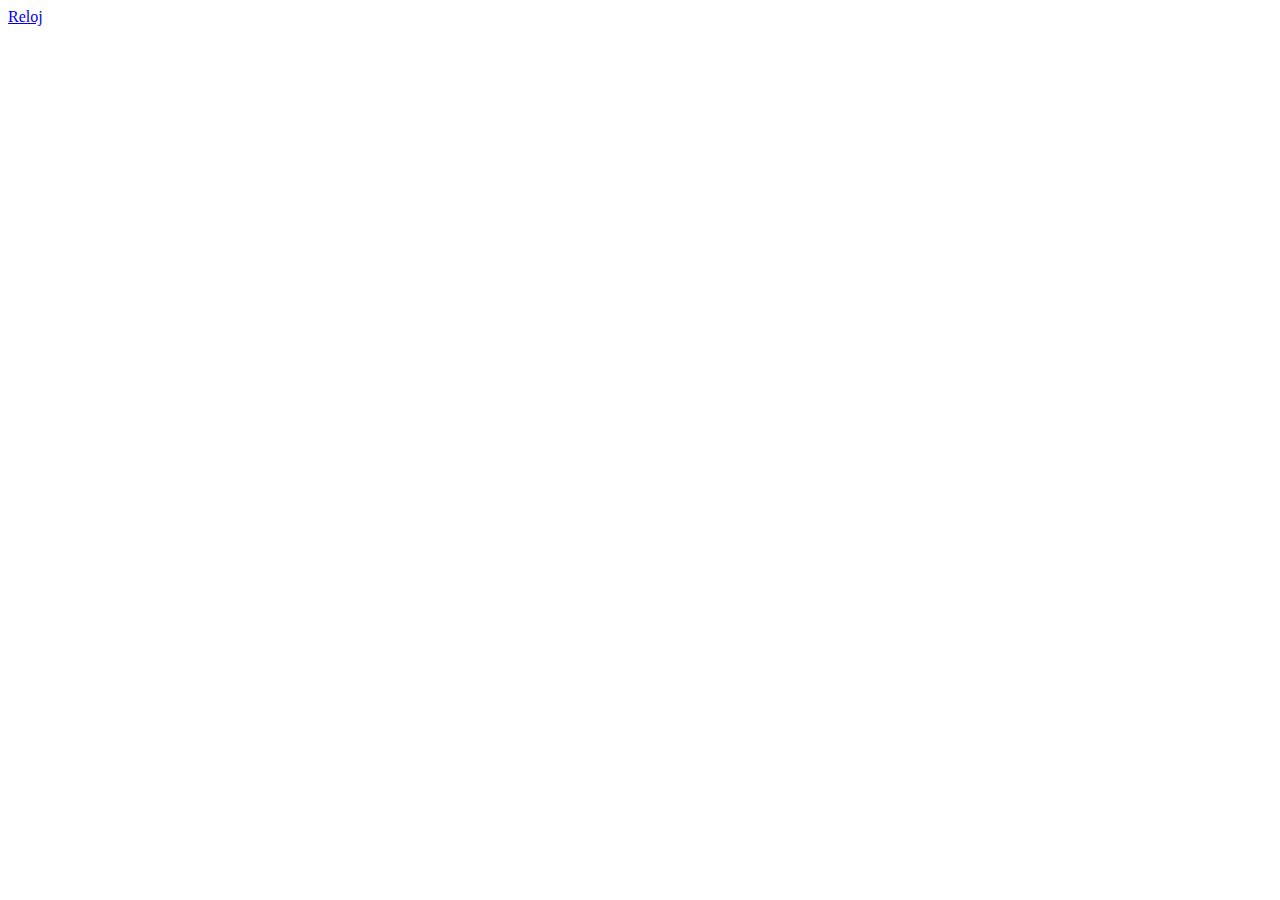
==== index.html @ ecfa4759 "primera subida proyecto" ====
<!DOCTYPE html>
<html lang="en">
<head>
    <meta charset="UTF-8">
    <meta name="viewport" content="width=device-width, initial-scale=1.0">
    <title>Document</title>
</head>
<body>
    <a href="reloj.html">Reloj</a>
</body>
</html>
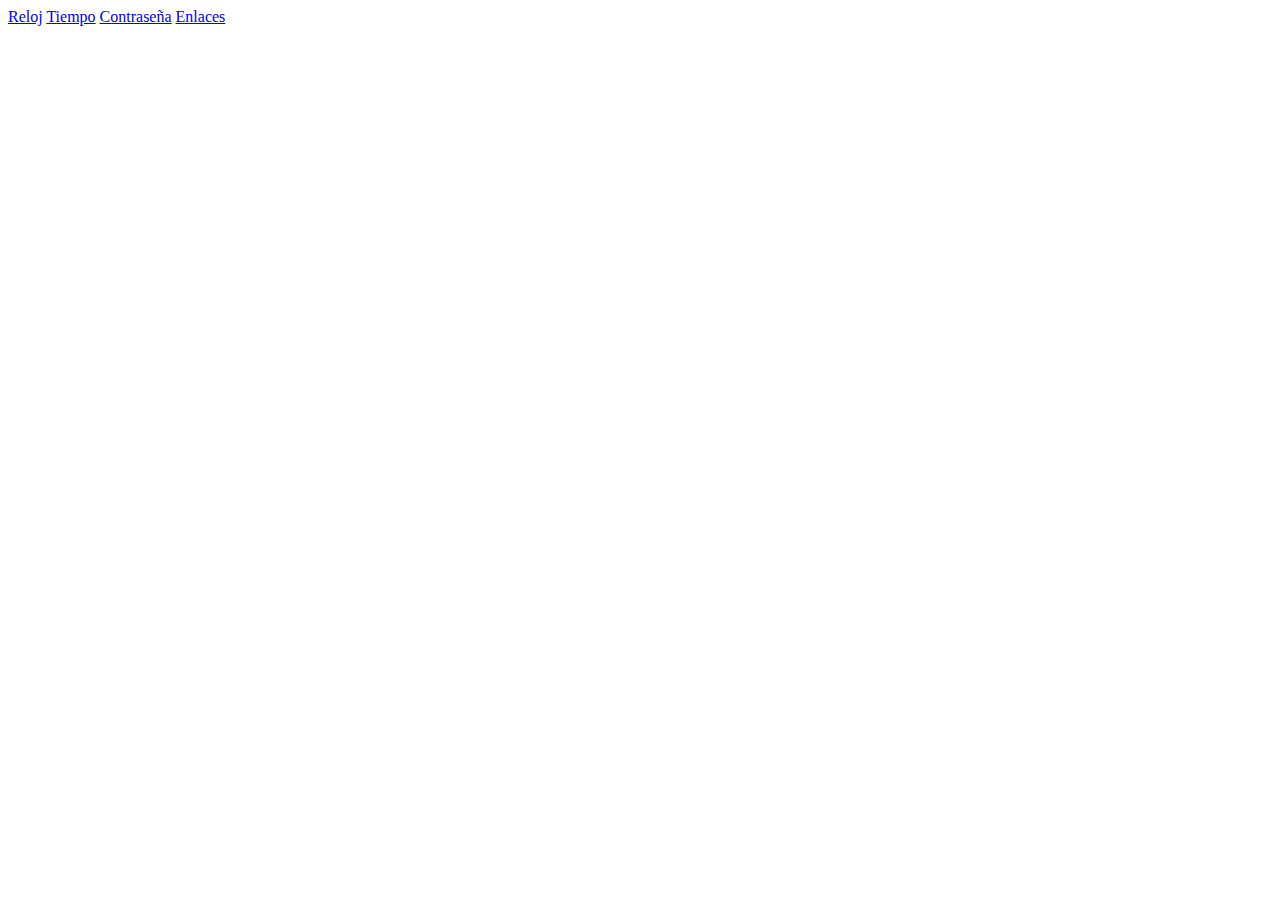
==== commit edbc2418: "subida 2" ====
--- a/index.html
+++ b/index.html
@@ -7,5 +7,9 @@
 </head>
 <body>
     <a href="reloj.html">Reloj</a>
+    <a href="tiempo.html">Tiempo</a>
+    <a href="contraseña.html">Contraseña</a>
+    <a href="enlaces.html">Enlaces</a>
+    <script src="js\imagen.js"></script>
 </body>
 </html>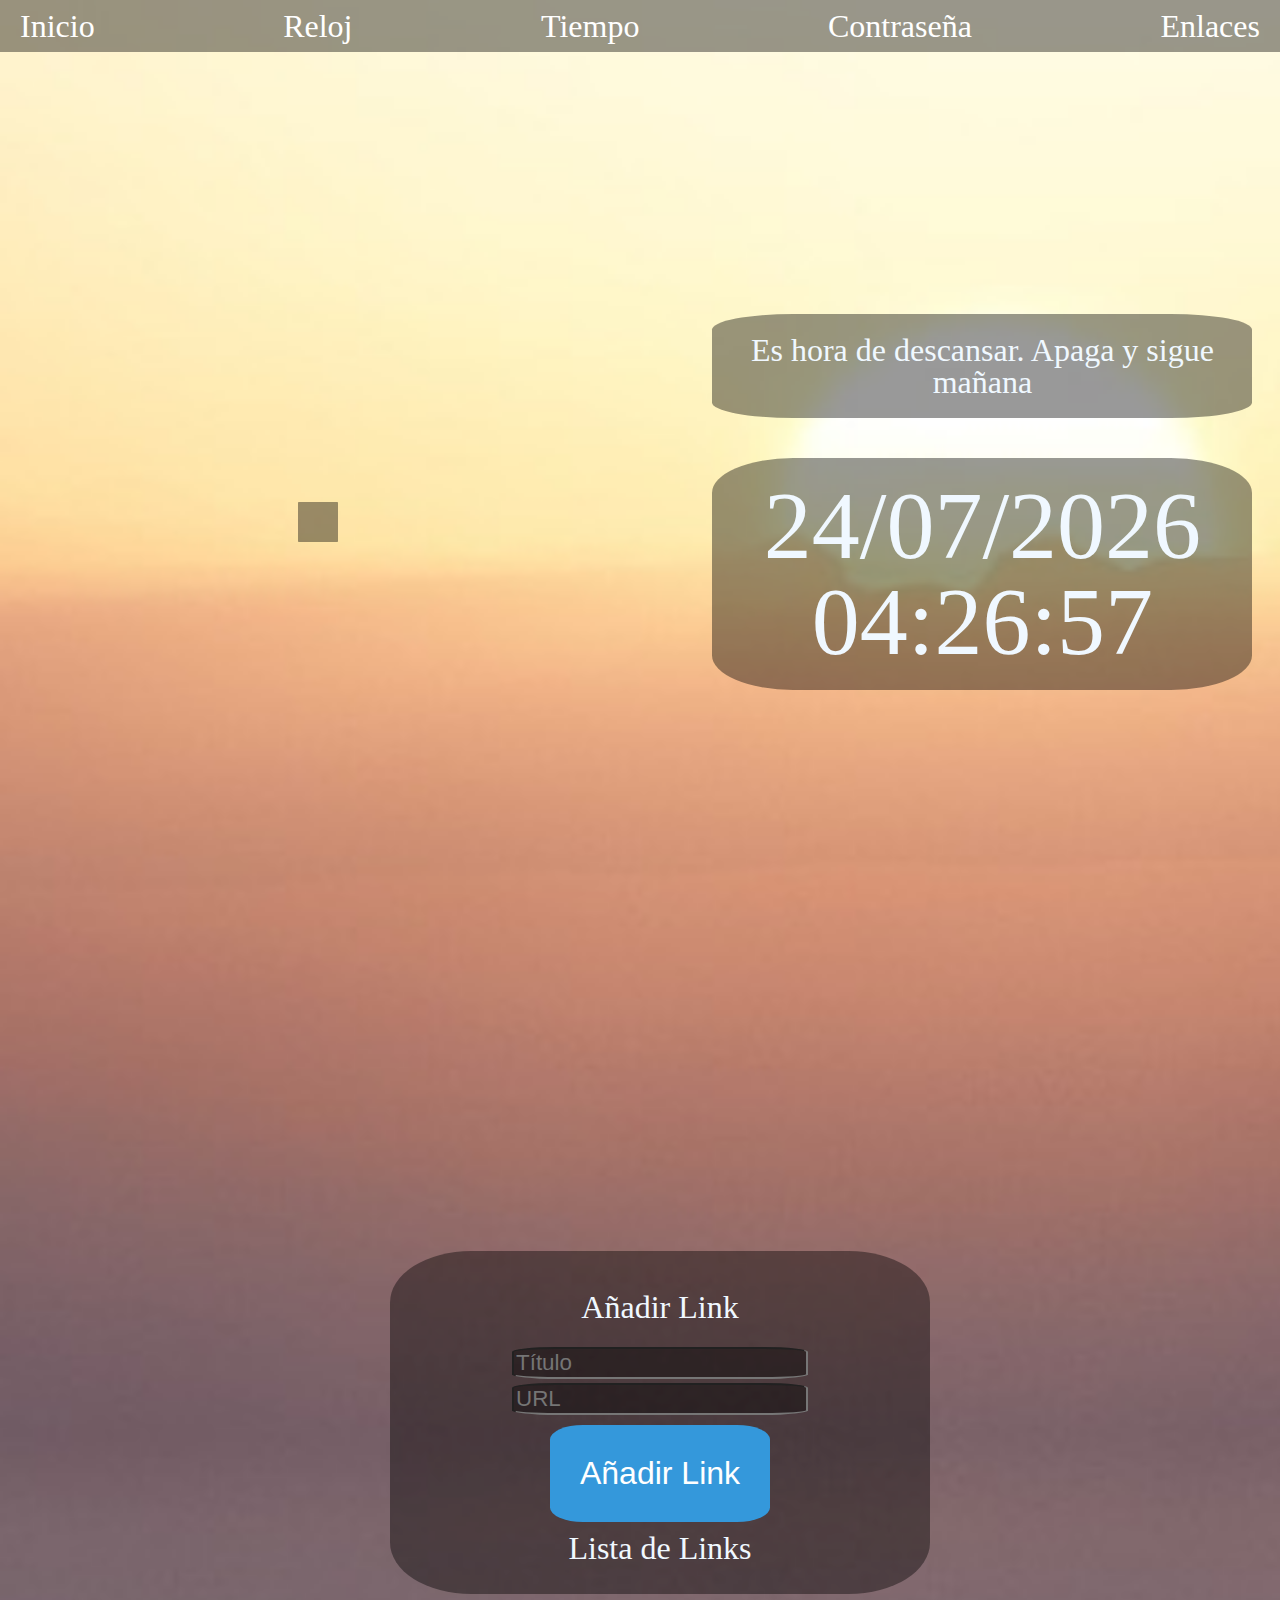
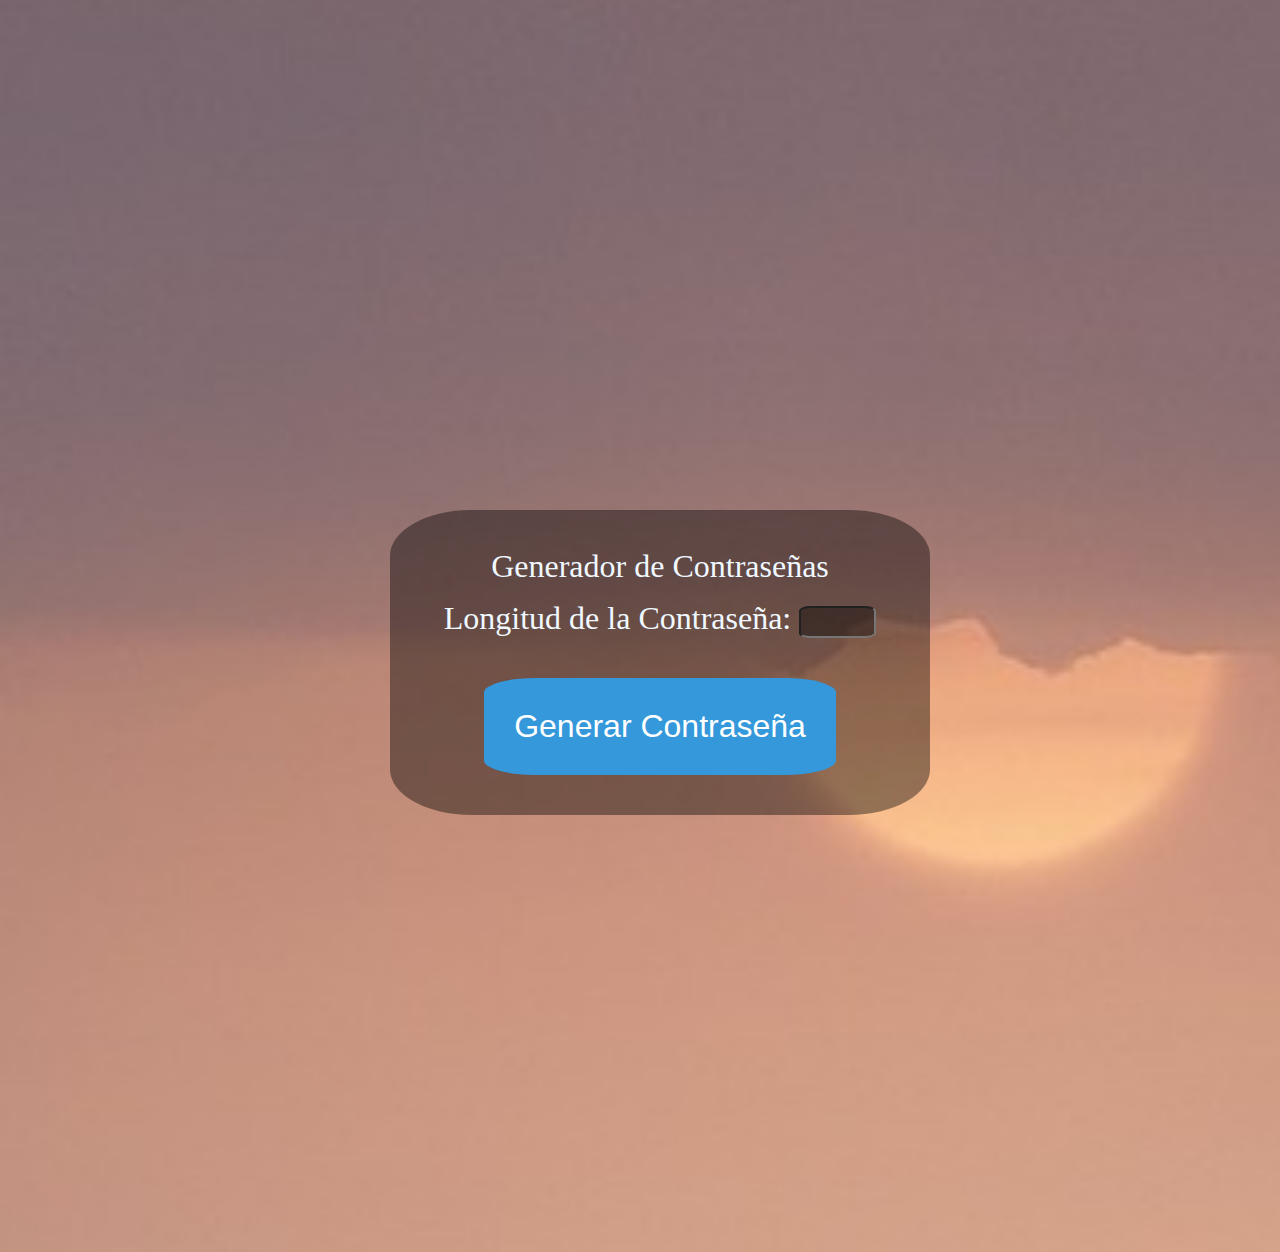
==== commit 882fec05: "3" ====
--- a/index.html
+++ b/index.html
@@ -3,13 +3,103 @@
 <head>
     <meta charset="UTF-8">
     <meta name="viewport" content="width=device-width, initial-scale=1.0">
+    <link rel="stylesheet" href="css\style.css">
     <title>Document</title>
 </head>
-<body>
-    <a href="reloj.html">Reloj</a>
-    <a href="tiempo.html">Tiempo</a>
-    <a href="contraseña.html">Contraseña</a>
-    <a href="enlaces.html">Enlaces</a>
-    <script src="js\imagen.js"></script>
+<body id="indice">
+
+    <nav>
+        <a href="index.html">Inicio</a>
+        <a href="reloj.html">Reloj</a>
+        <a href="tiempo.html">Tiempo</a>
+        <a href="contraseña.html">Contraseña</a>
+        <a href="enlaces.html">Enlaces</a>
+        <script src="js\imagen.js"></script>
+
+    </nav>
+
+
+    
+  <div id="todo">
+
+    <section class="sectionTiempo">
+
+        <div class="containerTiempo">
+            <div class="actualInfo" id="actualInfo"></div>
+            <div class="horaForecast" id="horaForecast"></div>
+          </div>
+
+
+
+    </section>
+
+    <section class="sectionReloj">
+
+        <div id="frases"></div>
+     
+         <div id="cuadroReloj">
+     
+     
+             <div id="date"></div>
+             <div id="clock"></div>
+         
+         
+         </div>
+     
+     
+     
+     </section>  
+
+     <section  id="sectionEnlace">
+        <div id="containerEnlace">
+            <div>
+                <h1>Añadir Link</h1>
+            </div>
+            
+            <input type="text" id="linkTitle" placeholder="Título">
+            <input type="text" id="linkUrl" placeholder="URL">
+            <button id="buttonEnlace">Añadir Link</button>
+        
+            <h2>Lista de Links</h2>
+            <ul id="linkList"></ul>
+          </div>
+    
+    </section>
+
+    <section id="sectionPassword">
+        <div class="containerPassword">
+           <div><h1>Generador de Contraseñas</h1></div> 
+           <div id="cuadritoContraseña">
+            
+            
+            <label for="lengthSelect">Longitud de la Contraseña:</label>
+            
+            <input type="number" id="lengthSelect" min="12" max="50" required>
+        
+        
+        </div>
+        <div>
+    
+            <button id="buttonPassword">Generar Contraseña</button>
+        </div>
+           
+        </div>
+    
+        <div>
+    
+            <p id="result" class="result"></p>
+    
+        </div>
+    </section>
+
+
+  </div>
+   
+      
+        <script src="js\contraseña.js"></script>
+    <script src="js\enlaces.js"></script>
+     <script src="js\tiempo.js"></script>
+     <script src="js\reloj.js"></script>
+<script src="js\imagen.js"></script>
 </body>
 </html>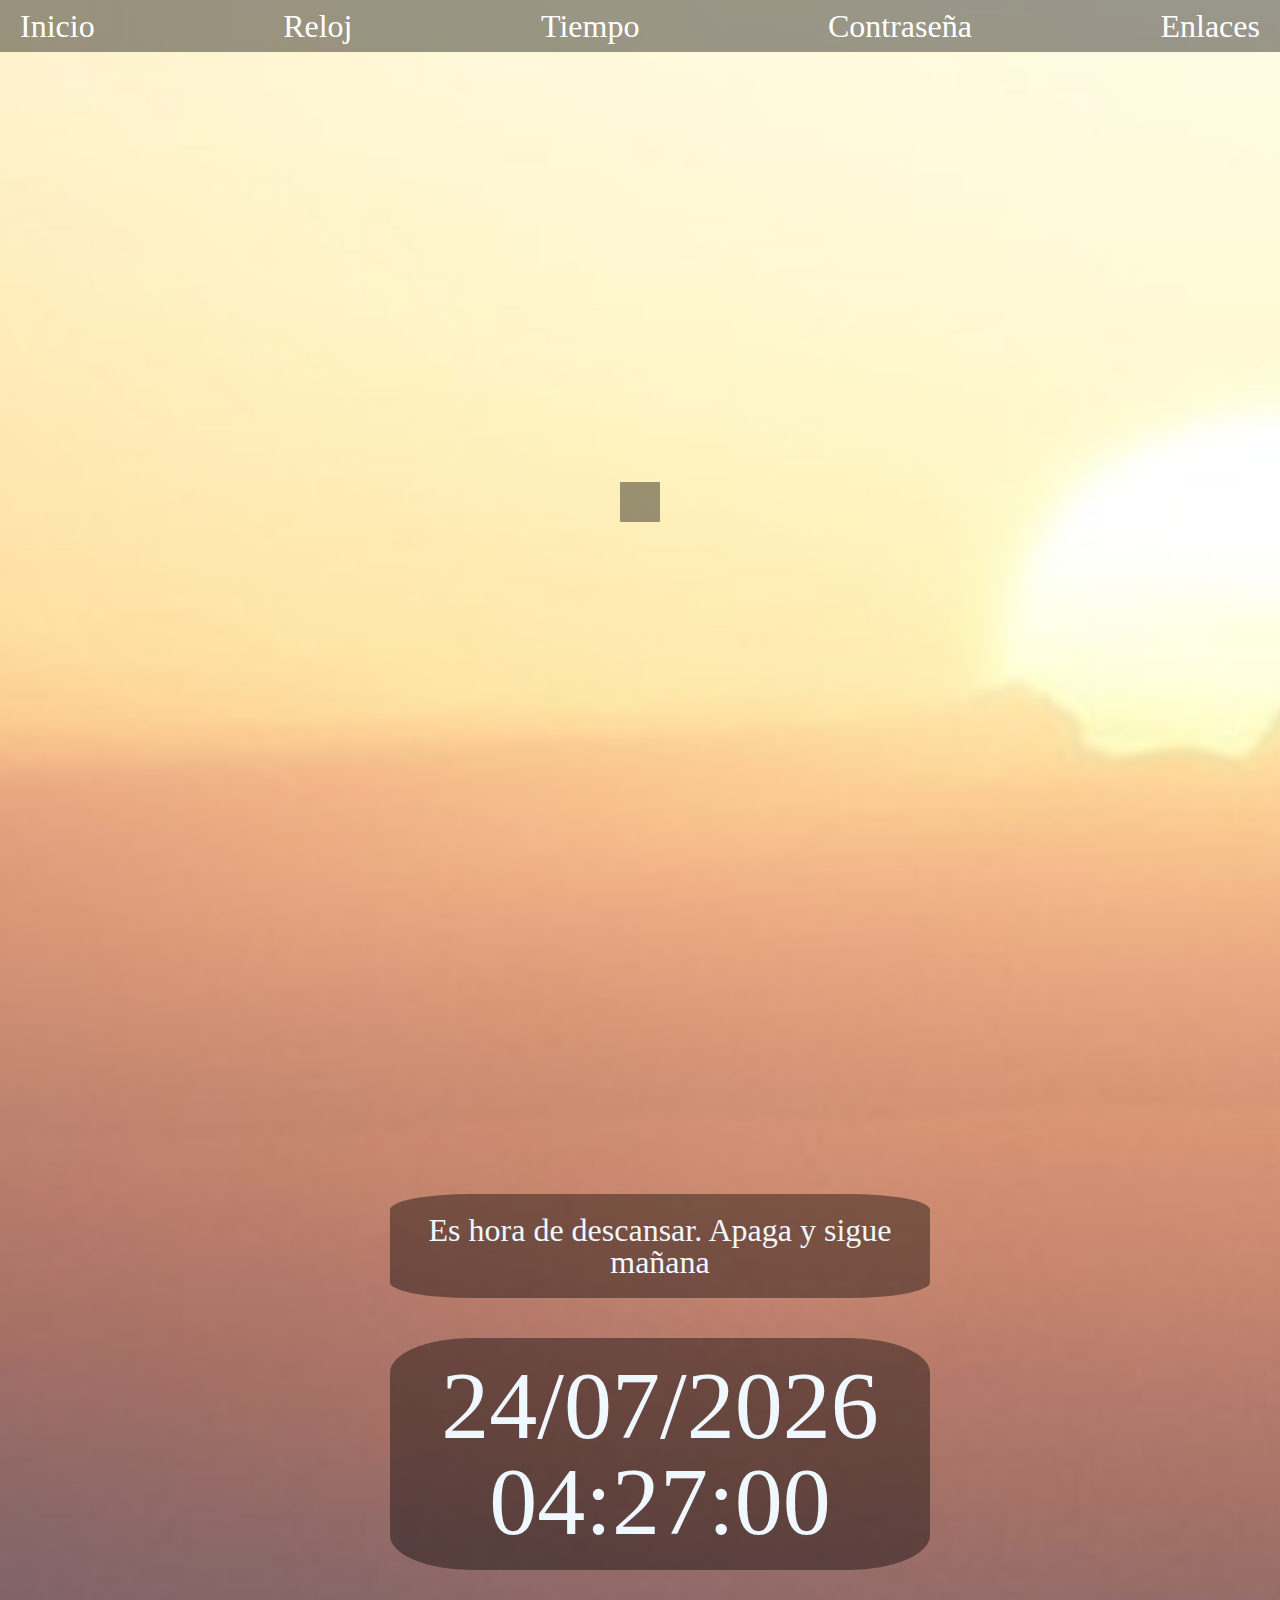
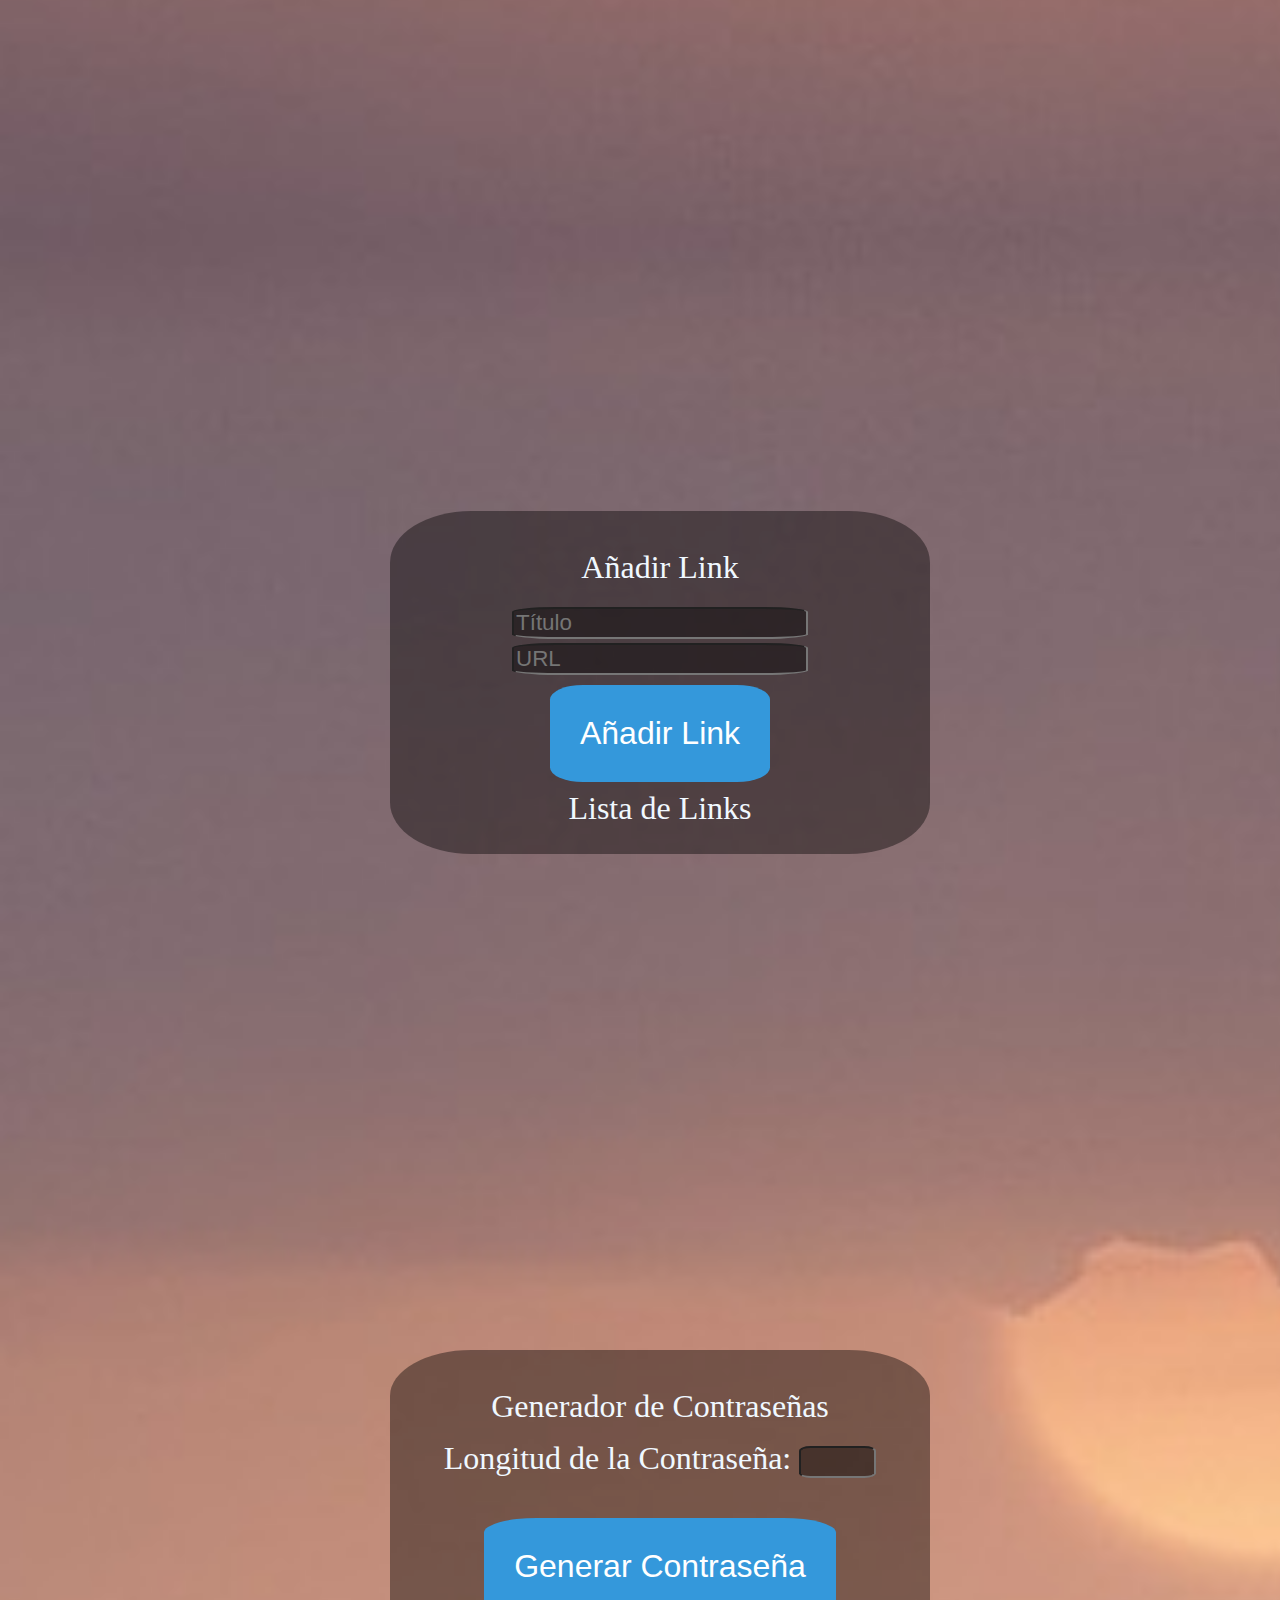
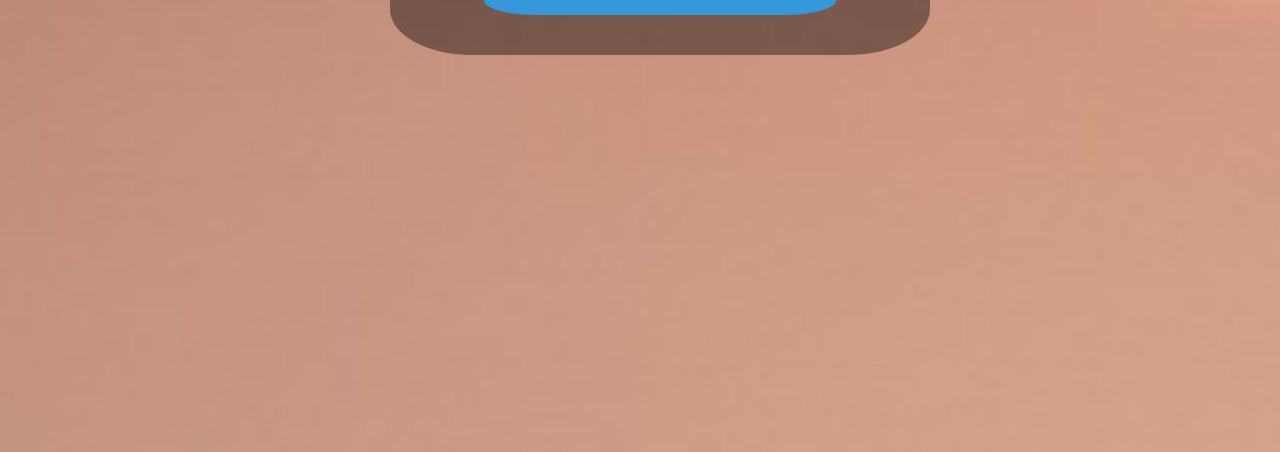
==== commit 6c1e3fa9: "Update index.html" ====
--- a/index.html
+++ b/index.html
@@ -4,7 +4,7 @@
     <meta charset="UTF-8">
     <meta name="viewport" content="width=device-width, initial-scale=1.0">
     <link rel="stylesheet" href="css\style.css">
-    <title>Document</title>
+    <title>Inicio</title>
 </head>
 <body id="indice">
 
@@ -102,4 +102,4 @@
      <script src="js\reloj.js"></script>
 <script src="js\imagen.js"></script>
 </body>
-</html>+</html>
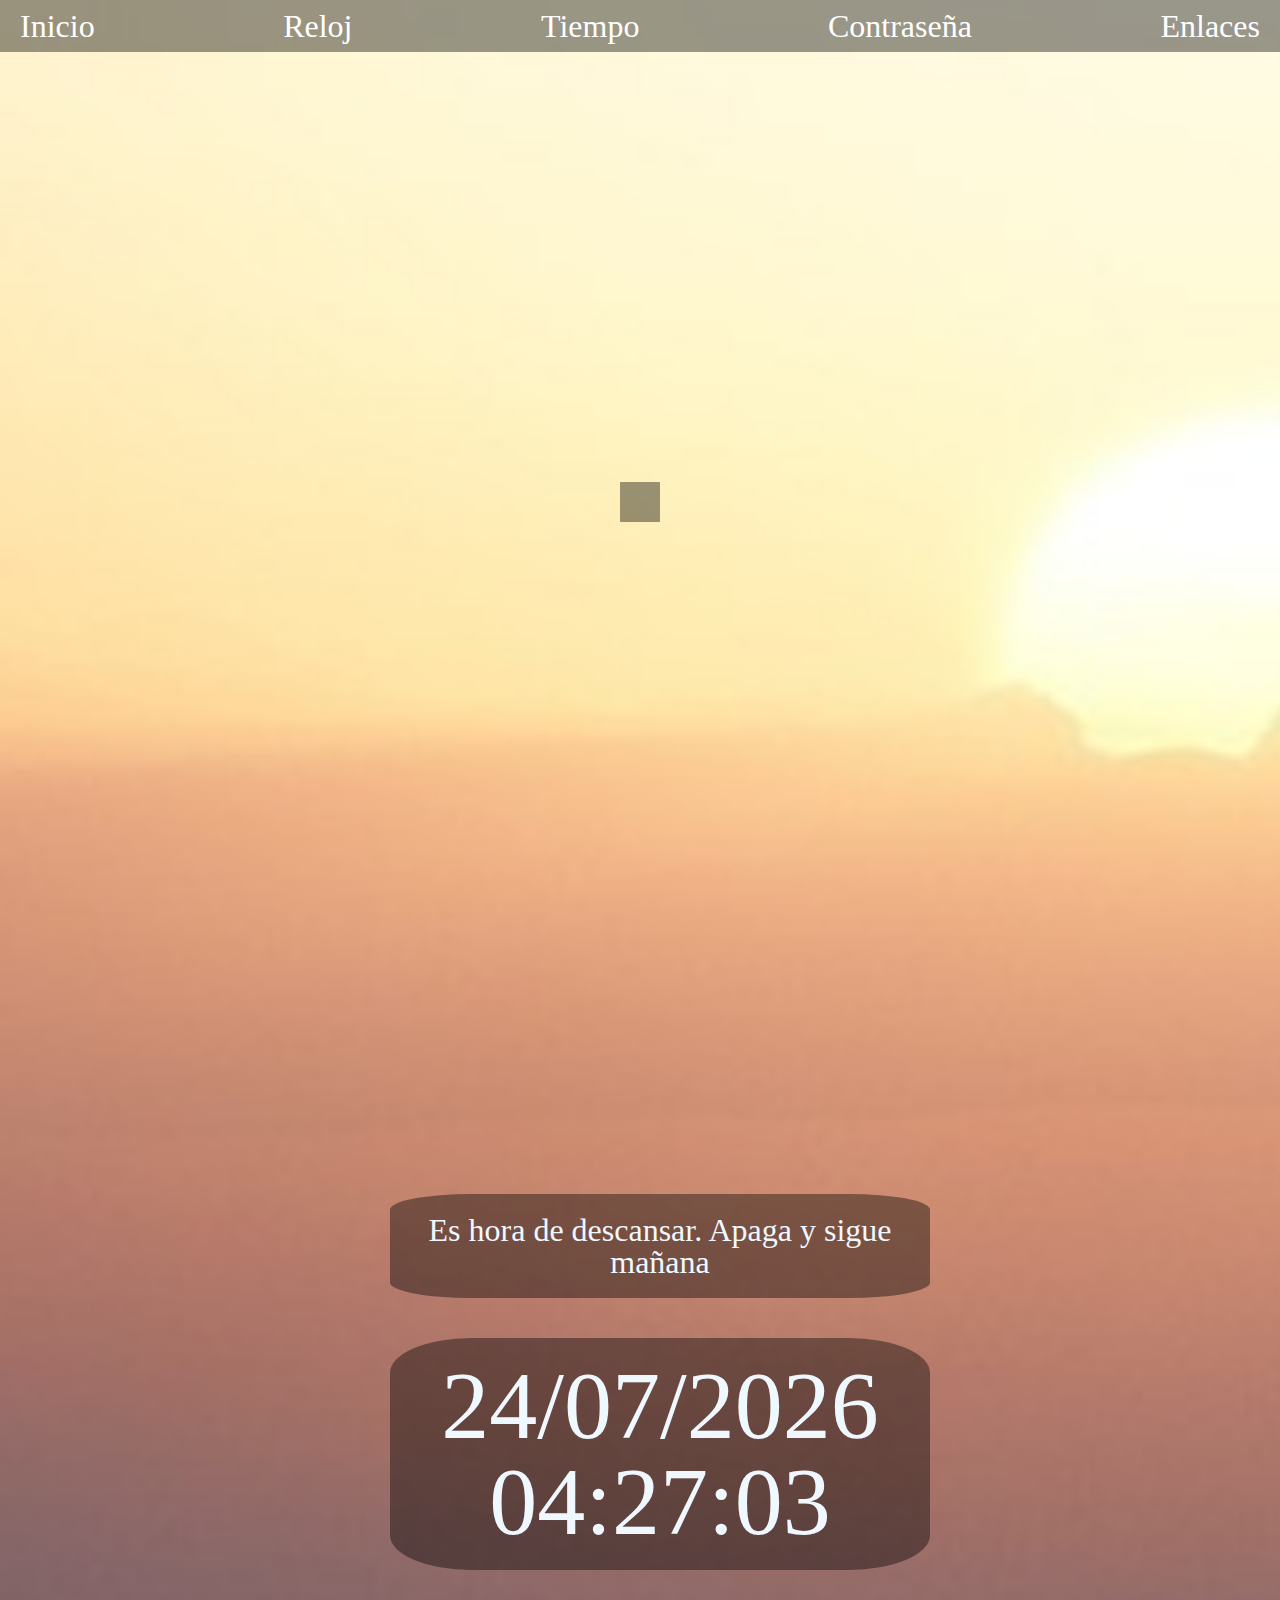
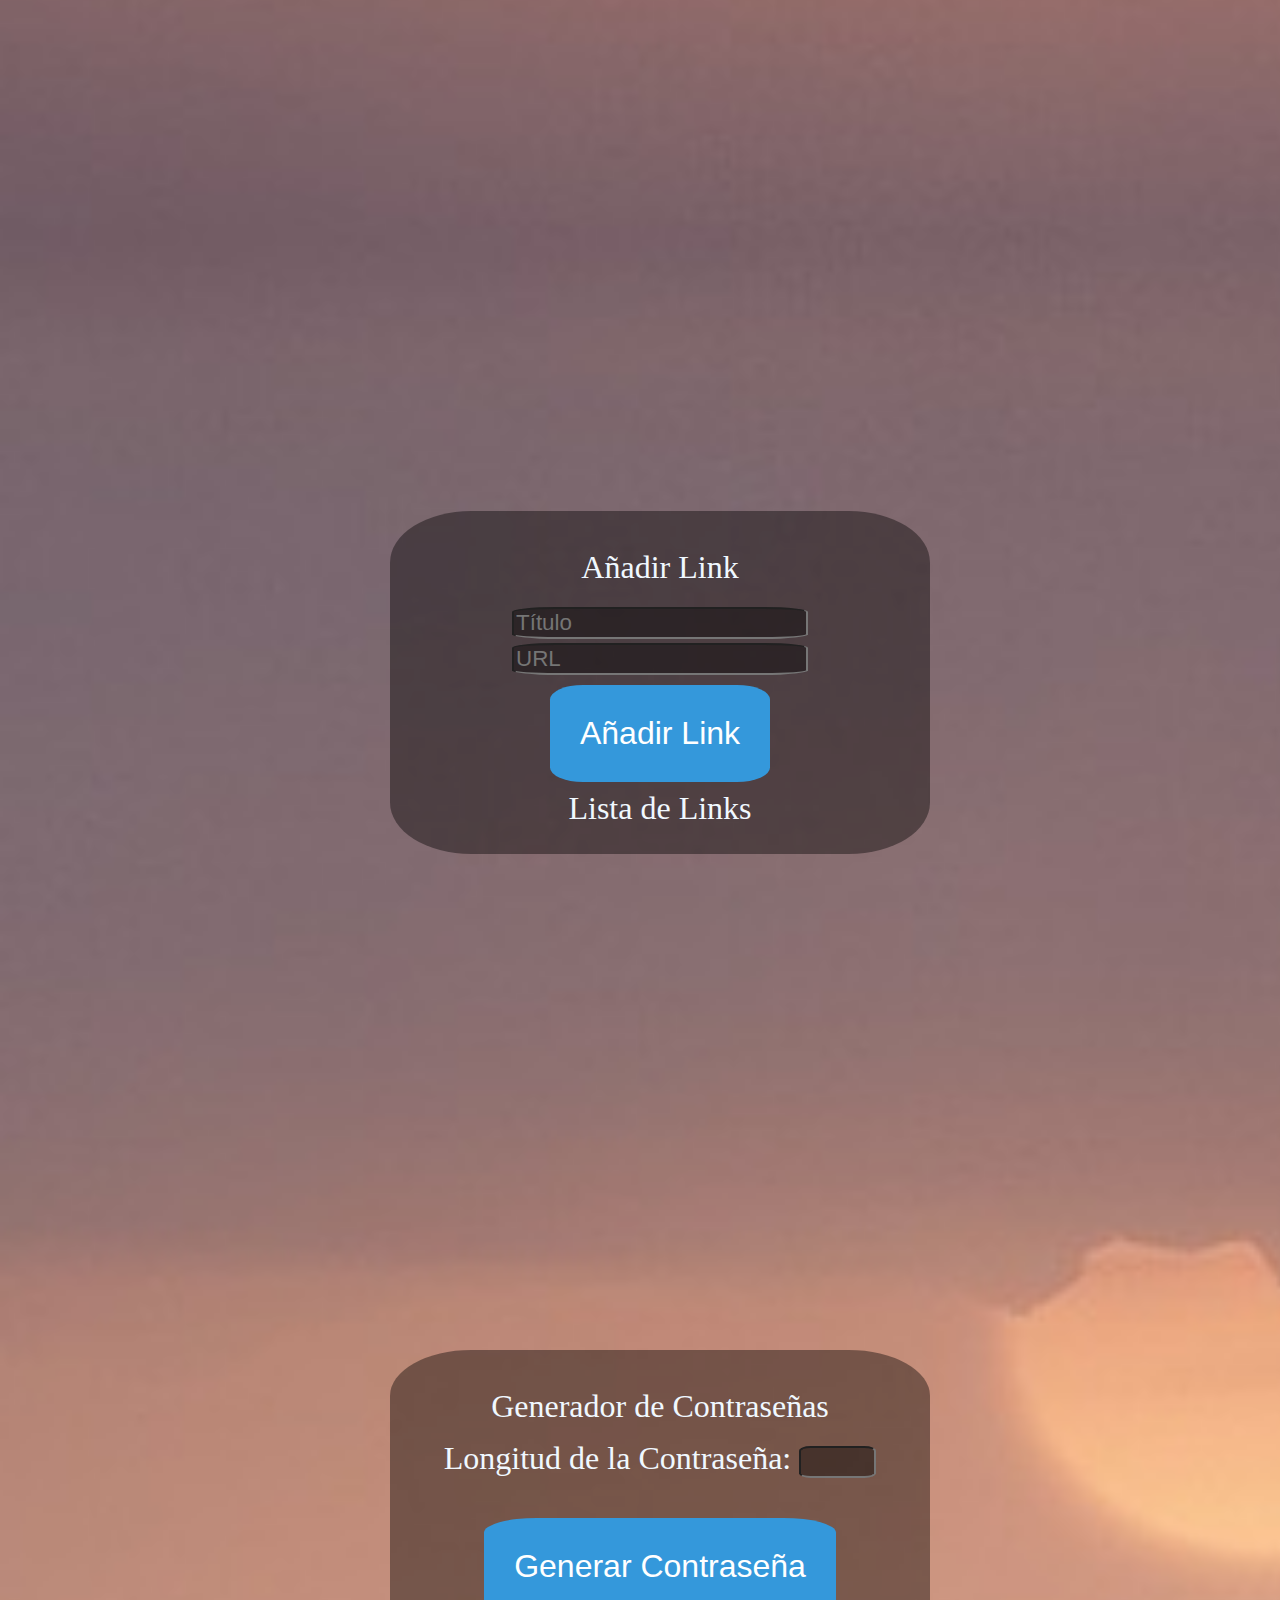
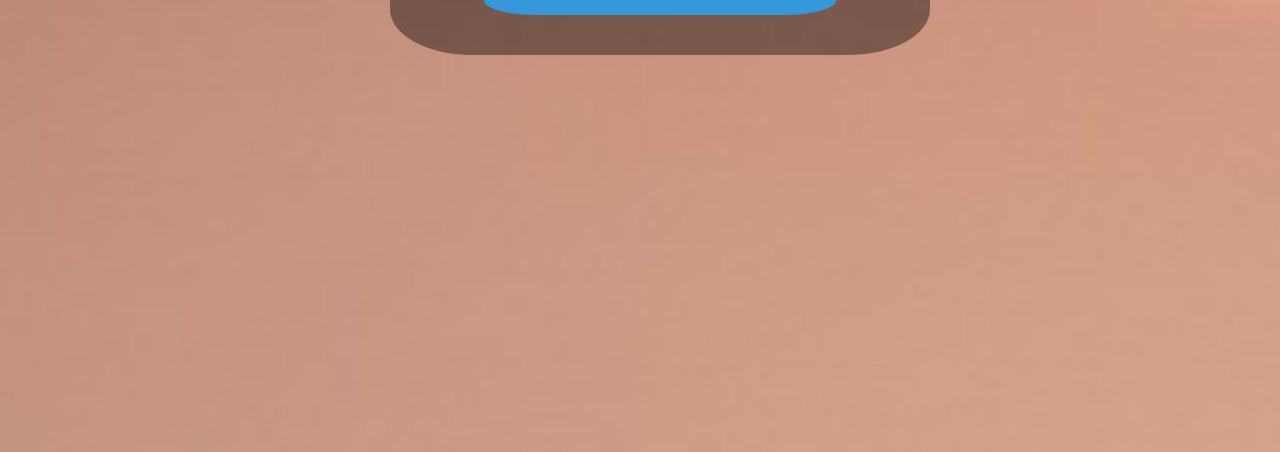
==== commit c16a66fc: "Update index.html" ====
--- a/index.html
+++ b/index.html
@@ -6,7 +6,7 @@
     <link rel="stylesheet" href="css\style.css">
     <title>Inicio</title>
 </head>
-<body id="indice">
+<body>
 
     <nav>
         <a href="index.html">Inicio</a>
